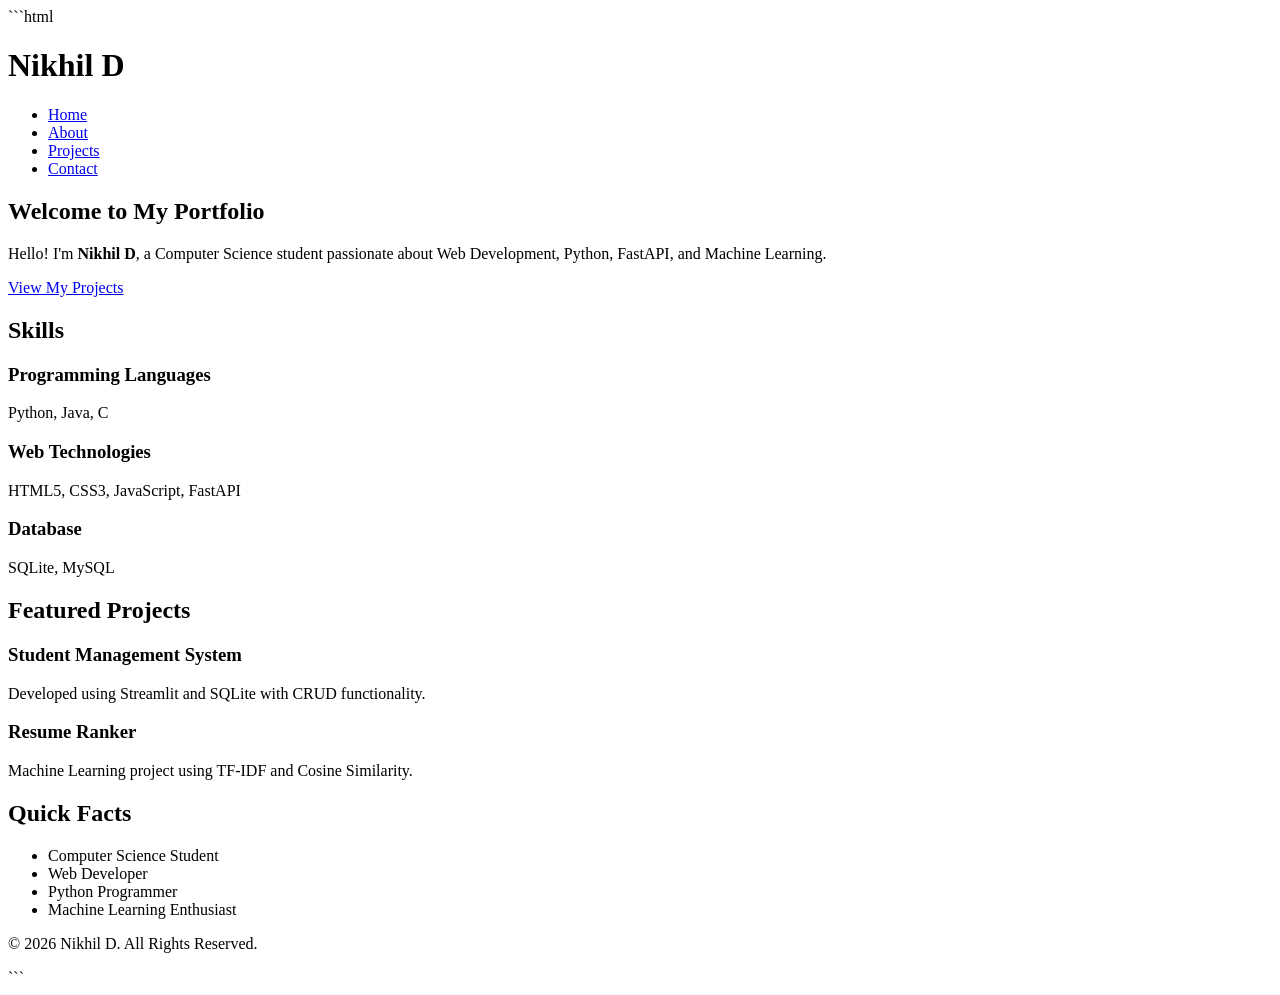
==== index.html @ e244f32e "Add files via upload" ====
```html
<!DOCTYPE html>
<html lang="en">
<head>
    <meta charset="UTF-8">
    <meta name="viewport" content="width=device-width, initial-scale=1.0">
    <meta name="description" content="Nikhil D - Personal Portfolio Website">
    <meta name="keywords" content="Portfolio, Web Developer, HTML5, CSS3, Student">
    <meta name="author" content="Nikhil D">

    <title>Nikhil D | Portfolio</title>

    <link rel="stylesheet" href="css/style.css">
</head>

<body>

<header>
    <h1>Nikhil D</h1>

    <nav aria-label="Main Navigation">
        <ul>
            <li><a href="index.html" aria-current="page">Home</a></li>
            <li><a href="about.html">About</a></li>
            <li><a href="projects.html">Projects</a></li>
            <li><a href="contact.html">Contact</a></li>
        </ul>
    </nav>
</header>

<main>

<section id="hero">
    <h2>Welcome to My Portfolio</h2>

    <p>
        Hello! I'm <strong>Nikhil D</strong>, a Computer Science student passionate
        about Web Development, Python, FastAPI, and Machine Learning.
    </p>

    <a href="projects.html" class="btn">View My Projects</a>
</section>

<section aria-labelledby="skills-heading">

    <h2 id="skills-heading">Skills</h2>

    <article>
        <h3>Programming Languages</h3>
        <p>Python, Java, C</p>
    </article>

    <article>
        <h3>Web Technologies</h3>
        <p>HTML5, CSS3, JavaScript, FastAPI</p>
    </article>

    <article>
        <h3>Database</h3>
        <p>SQLite, MySQL</p>
    </article>

</section>

<section aria-labelledby="featured-projects">

    <h2 id="featured-projects">Featured Projects</h2>

    <article>
        <h3>Student Management System</h3>

        <p>
            Developed using Streamlit and SQLite with CRUD functionality.
        </p>
    </article>

    <article>
        <h3>Resume Ranker</h3>

        <p>
            Machine Learning project using TF-IDF and Cosine Similarity.
        </p>
    </article>

</section>

<aside>

    <h2>Quick Facts</h2>

    <ul>
        <li>Computer Science Student</li>
        <li>Web Developer</li>
        <li>Python Programmer</li>
        <li>Machine Learning Enthusiast</li>
    </ul>

</aside>

</main>

<footer>

    <p>&copy; 2026 Nikhil D. All Rights Reserved.</p>

</footer>

</body>
</html>
```
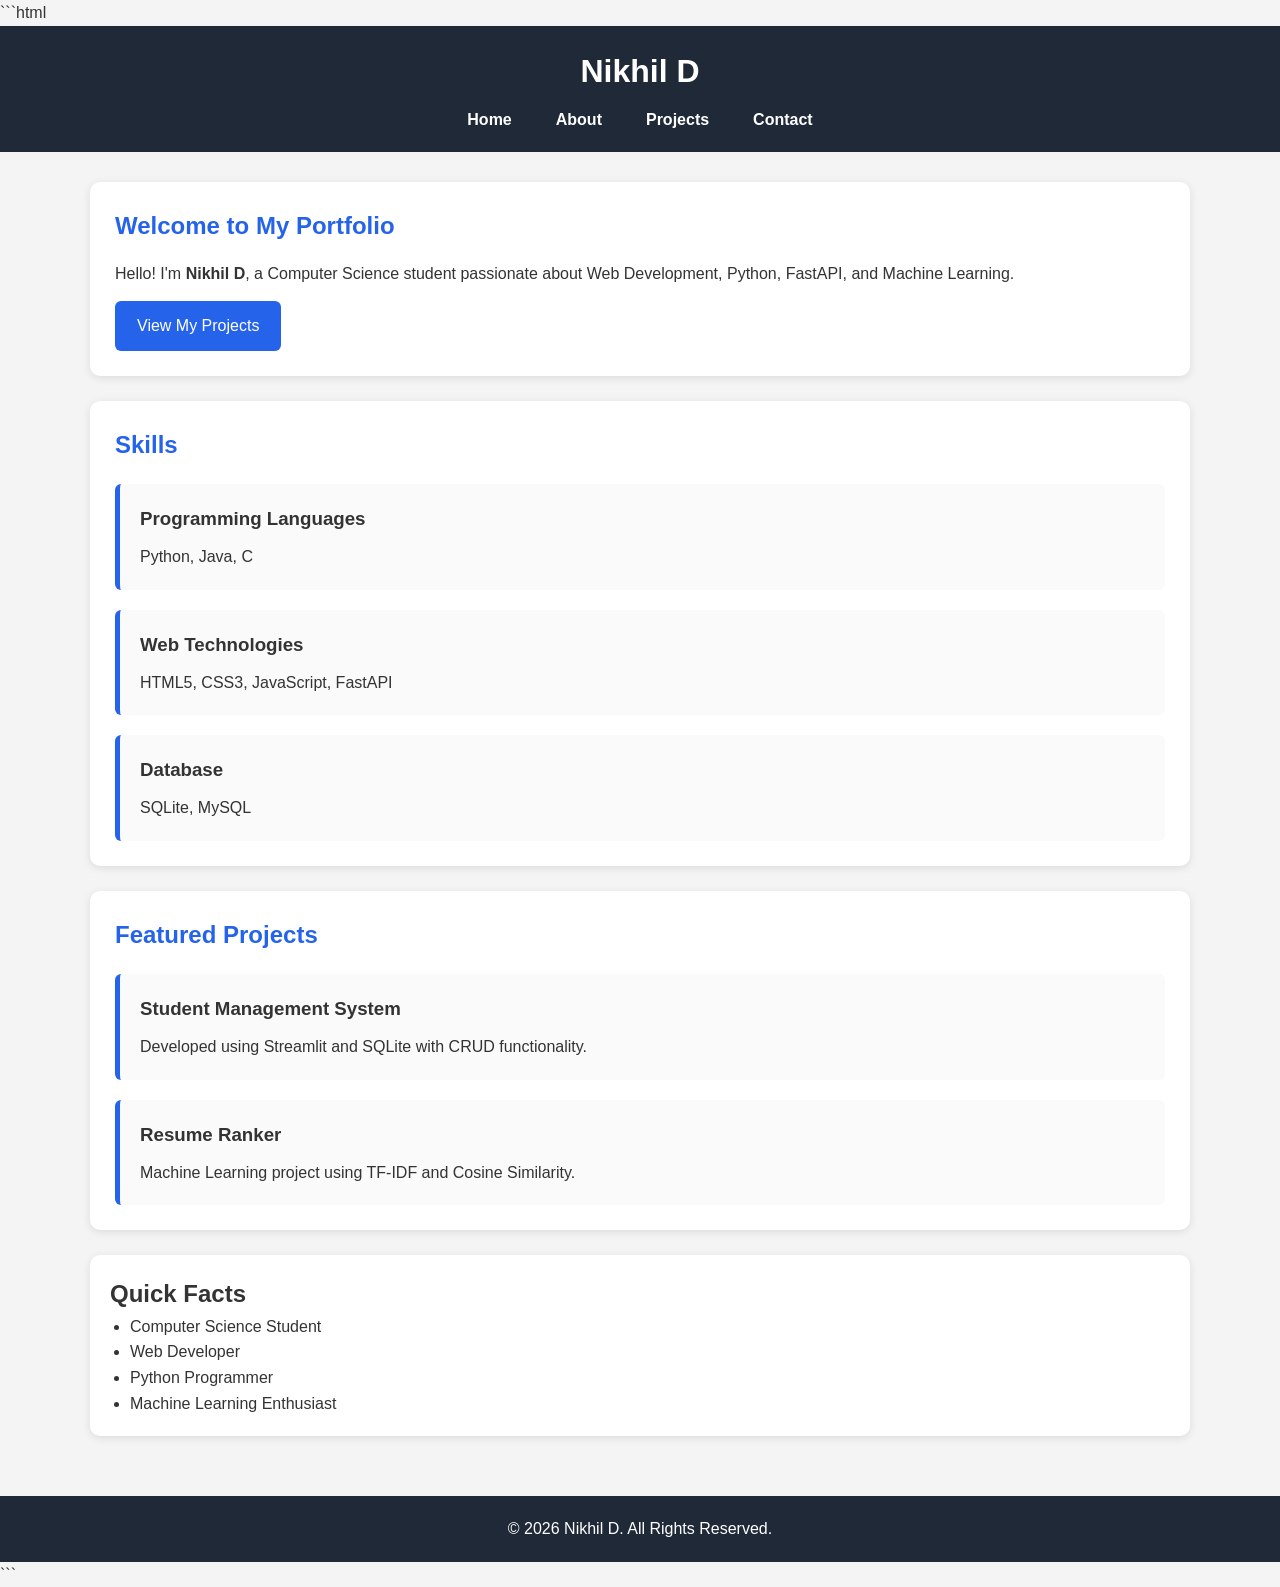
==== commit b5faf617: "Update stylesheet link in index.html" ====
--- a/index.html
+++ b/index.html
@@ -10,7 +10,7 @@
 
     <title>Nikhil D | Portfolio</title>
 
-    <link rel="stylesheet" href="css/style.css">
+    <link rel="stylesheet" href="style.css">
 </head>
 
 <body>
--- a/style.css
+++ b/style.css
@@ -0,0 +1,210 @@
+
+/* Reset */
+
+*{
+    margin:0;
+    padding:0;
+    box-sizing:border-box;
+}
+
+/* Body */
+
+body{
+    font-family:Arial, Helvetica, sans-serif;
+    line-height:1.6;
+    background:#f4f4f4;
+    color:#333;
+}
+
+/* Header */
+
+header{
+    background:#1f2937;
+    color:white;
+    padding:20px;
+    text-align:center;
+}
+
+header h1{
+    margin-bottom:10px;
+}
+
+/* Navigation */
+
+nav ul{
+    display:flex;
+    justify-content:center;
+    list-style:none;
+    gap:20px;
+    flex-wrap:wrap;
+}
+
+nav a{
+    color:white;
+    text-decoration:none;
+    font-weight:bold;
+    padding:8px 12px;
+    border-radius:5px;
+}
+
+nav a:hover,
+nav a:focus{
+    background:#2563eb;
+    outline:none;
+}
+
+/* Main */
+
+main{
+    width:90%;
+    max-width:1100px;
+    margin:auto;
+    padding:30px 0;
+}
+
+/* Sections */
+
+section{
+    background:white;
+    padding:25px;
+    margin-bottom:25px;
+    border-radius:10px;
+    box-shadow:0 2px 8px rgba(0,0,0,0.1);
+}
+
+section h2{
+    margin-bottom:15px;
+    color:#2563eb;
+}
+
+/* Articles */
+
+article{
+    margin-top:20px;
+    padding:20px;
+    border-left:5px solid #2563eb;
+    background:#fafafa;
+    border-radius:6px;
+}
+
+article h3{
+    margin-bottom:10px;
+}
+
+article ul{
+    margin-top:10px;
+    padding-left:20px;
+}
+
+/* Aside */
+
+aside{
+    background:white;
+    padding:20px;
+    border-radius:10px;
+    box-shadow:0 2px 8px rgba(0,0,0,0.1);
+}
+
+aside ul{
+    padding-left:20px;
+}
+
+/* Buttons */
+
+.btn,
+button{
+    display:inline-block;
+    background:#2563eb;
+    color:white;
+    padding:12px 22px;
+    border:none;
+    border-radius:6px;
+    text-decoration:none;
+    cursor:pointer;
+    font-size:16px;
+    margin-top:15px;
+}
+
+.btn:hover,
+button:hover{
+    background:#1d4ed8;
+}
+
+/* Form */
+
+form{
+    margin-top:20px;
+}
+
+form div{
+    margin-bottom:18px;
+}
+
+label{
+    display:block;
+    margin-bottom:8px;
+    font-weight:bold;
+}
+
+input,
+textarea{
+    width:100%;
+    padding:12px;
+    border:1px solid #ccc;
+    border-radius:6px;
+    font-size:16px;
+}
+
+/* Accessibility */
+
+input:focus,
+textarea:focus,
+button:focus,
+a:focus{
+    outline:3px solid #2563eb;
+    outline-offset:2px;
+}
+
+/* Footer */
+
+footer{
+    background:#1f2937;
+    color:white;
+    text-align:center;
+    padding:20px;
+    margin-top:30px;
+}
+
+/* Responsive */
+
+@media (max-width:768px){
+
+nav ul{
+    flex-direction:column;
+    align-items:center;
+}
+
+main{
+    width:95%;
+}
+
+header{
+    padding:15px;
+}
+
+section{
+    padding:20px;
+}
+
+article{
+    padding:15px;
+}
+
+button,
+.btn{
+    width:100%;
+    text-align:center;
+}
+
+}
+
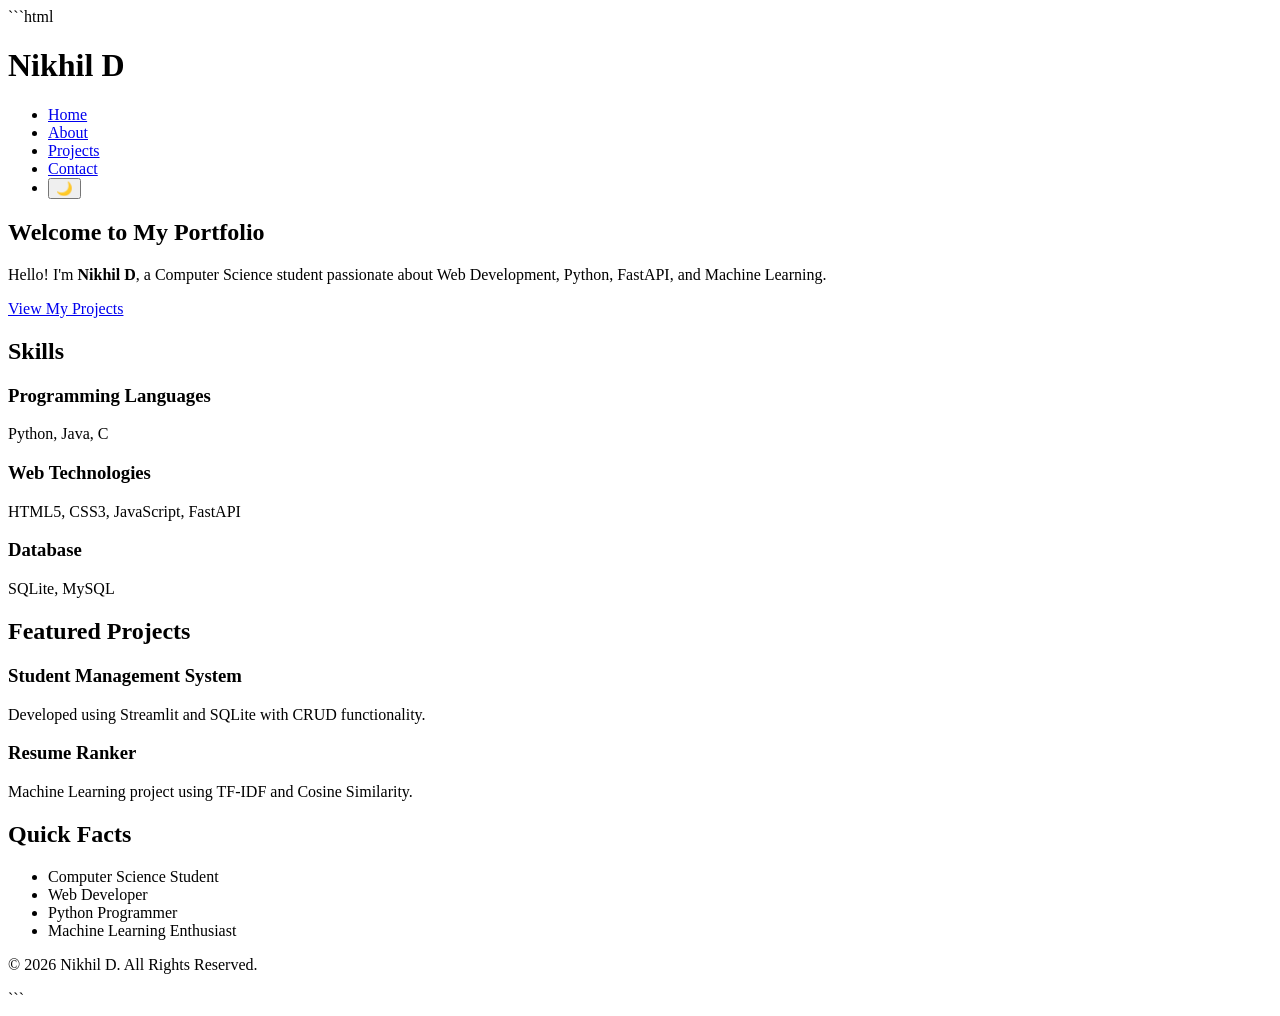
==== commit b72b3b9e: "Update stylesheet path and improve HTML structure" ====
--- a/index.html
+++ b/index.html
@@ -9,102 +9,70 @@
     <meta name="author" content="Nikhil D">
 
     <title>Nikhil D | Portfolio</title>
-
-    <link rel="stylesheet" href="style.css">
+    <link rel="stylesheet" href="css/style.css">
 </head>
-
 <body>
-
 <header>
     <h1>Nikhil D</h1>
-
     <nav aria-label="Main Navigation">
         <ul>
             <li><a href="index.html" aria-current="page">Home</a></li>
             <li><a href="about.html">About</a></li>
             <li><a href="projects.html">Projects</a></li>
             <li><a href="contact.html">Contact</a></li>
+            <li><button id="theme-toggle" type="button" aria-label="Toggle theme">🌙</button></li>
         </ul>
     </nav>
 </header>
-
 <main>
-
-<section id="hero">
-    <h2>Welcome to My Portfolio</h2>
-
+<section id="hero" class="hero" aria-labelledby="hero-heading">
+    <h2 id="hero-heading">Welcome to My Portfolio</h2>
     <p>
         Hello! I'm <strong>Nikhil D</strong>, a Computer Science student passionate
         about Web Development, Python, FastAPI, and Machine Learning.
     </p>
-
     <a href="projects.html" class="btn">View My Projects</a>
 </section>
-
 <section aria-labelledby="skills-heading">
-
     <h2 id="skills-heading">Skills</h2>
-
     <article>
         <h3>Programming Languages</h3>
         <p>Python, Java, C</p>
     </article>
-
     <article>
         <h3>Web Technologies</h3>
         <p>HTML5, CSS3, JavaScript, FastAPI</p>
     </article>
-
     <article>
         <h3>Database</h3>
         <p>SQLite, MySQL</p>
     </article>
-
 </section>
-
-<section aria-labelledby="featured-projects">
-
+<section class="projects" aria-labelledby="featured-projects">
     <h2 id="featured-projects">Featured Projects</h2>
-
     <article>
         <h3>Student Management System</h3>
-
-        <p>
-            Developed using Streamlit and SQLite with CRUD functionality.
-        </p>
+        <p>Developed using Streamlit and SQLite with CRUD functionality.</p>
     </article>
-
     <article>
         <h3>Resume Ranker</h3>
-
-        <p>
-            Machine Learning project using TF-IDF and Cosine Similarity.
-        </p>
+        <p>Machine Learning project using TF-IDF and Cosine Similarity.</p>
     </article>
-
 </section>
-
 <aside>
-
     <h2>Quick Facts</h2>
-
     <ul>
         <li>Computer Science Student</li>
         <li>Web Developer</li>
         <li>Python Programmer</li>
         <li>Machine Learning Enthusiast</li>
     </ul>
-
 </aside>
-
 </main>
-
 <footer>
-
     <p>&copy; 2026 Nikhil D. All Rights Reserved.</p>
-
 </footer>
-
+<script src="js/theme.js"></script>
 </body>
 </html>
 ```
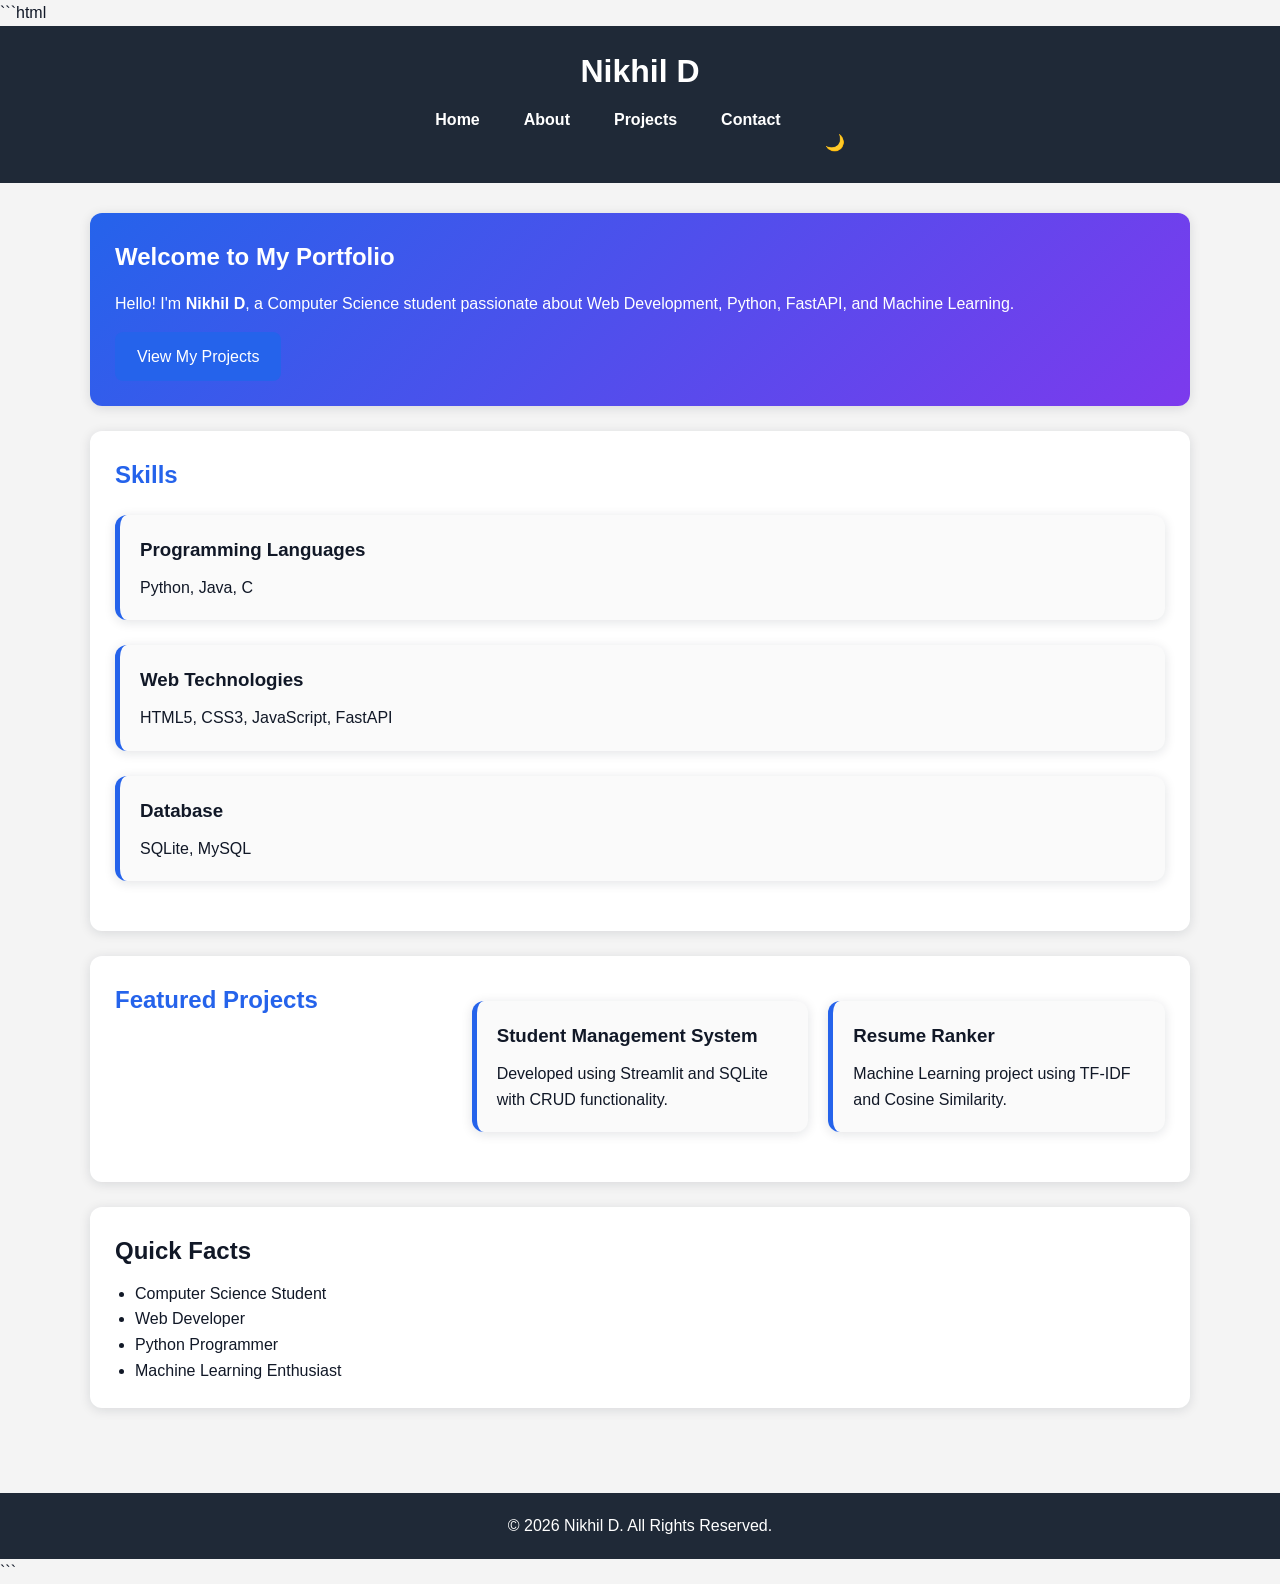
==== commit 8d939fac: "Update stylesheet and script links in index.html" ====
--- a/index.html
+++ b/index.html
@@ -9,7 +9,7 @@
     <meta name="author" content="Nikhil D">
 
     <title>Nikhil D | Portfolio</title>
-    <link rel="stylesheet" href="css/style.css">
+    <link rel="stylesheet" href="style.css">
 </head>
 <body>
 <header>
@@ -72,7 +72,7 @@
 <footer>
     <p>&copy; 2026 Nikhil D. All Rights Reserved.</p>
 </footer>
-<script src="js/theme.js"></script>
+<script src="theme.js"></script>
 </body>
 </html>
 ```
--- a/style.css
+++ b/style.css
@@ -0,0 +1,267 @@
+/* Reset */
+* {
+    margin: 0;
+    padding: 0;
+    box-sizing: border-box;
+}
+
+:root {
+    --bg: #f4f4f4;
+    --text: #111827;
+    --muted: #475569;
+    --primary: #2563eb;
+    --primary-strong: #1d4ed8;
+    --card: #ffffff;
+    --header: #1f2937;
+    --header-text: #ffffff;
+    --shadow: rgba(15, 23, 42, 0.12);
+}
+
+body {
+    font-family: Arial, Helvetica, sans-serif;
+    line-height: 1.6;
+    background: var(--bg);
+    color: var(--text);
+    min-height: 100vh;
+    transition: background-color 250ms ease, color 250ms ease;
+}
+
+body.dark {
+    --bg: #111827;
+    --text: #f8fafc;
+    --muted: #cbd5e1;
+    --card: #1f2937;
+    --header: #111827;
+    --header-text: #ffffff;
+    --shadow: rgba(0, 0, 0, 0.45);
+}
+
+body.dark section,
+body.dark aside,
+body.dark article {
+    background: #181f2e;
+}
+
+body.dark header,
+body.dark footer {
+    background: #111827;
+}
+
+body.dark nav a,
+body.dark nav button {
+    color: #e2e8f0;
+}
+
+body.dark .hero {
+    color: #ffffff;
+}
+
+header {
+    background: var(--header);
+    color: var(--header-text);
+    padding: 20px;
+    text-align: center;
+}
+
+header h1 {
+    margin-bottom: 10px;
+}
+
+nav {
+    display: flex;
+    justify-content: center;
+    align-items: center;
+    flex-wrap: wrap;
+}
+
+nav ul {
+    display: flex;
+    justify-content: center;
+    list-style: none;
+    gap: 14px;
+    flex-wrap: wrap;
+}
+
+nav a,
+nav button {
+    color: var(--header-text);
+    text-decoration: none;
+    font-weight: bold;
+    padding: 10px 14px;
+    border-radius: 6px;
+    border: 1px solid transparent;
+    background: transparent;
+    cursor: pointer;
+}
+
+nav a:hover,
+nav a:focus,
+nav button:hover,
+nav button:focus {
+    background: rgba(255, 255, 255, 0.1);
+    outline: none;
+}
+
+main {
+    width: min(1100px, 90%);
+    margin: auto;
+    padding: 30px 0;
+}
+
+section,
+aside,
+article {
+    background: var(--card);
+    padding: 25px;
+    margin-bottom: 25px;
+    border-radius: 12px;
+    box-shadow: 0 2px 12px var(--shadow);
+}
+
+.hero {
+    background: linear-gradient(135deg, #2563eb 0%, #7c3aed 100%);
+    color: #ffffff;
+}
+
+.hero h2,
+.hero p,
+.hero .btn {
+    color: #ffffff;
+}
+
+.section-title,
+section h2 {
+    margin-bottom: 15px;
+    color: var(--primary);
+}
+
+article {
+    margin-top: 20px;
+    padding: 20px;
+    border-left: 5px solid var(--primary);
+    background: #fafafa;
+}
+
+article h3 {
+    margin-bottom: 10px;
+}
+
+article ul,
+aside ul {
+    margin-top: 10px;
+    padding-left: 20px;
+}
+
+aside ul {
+    padding-left: 20px;
+}
+
+.btn,
+button {
+    display: inline-block;
+    background: var(--primary);
+    color: #ffffff;
+    padding: 12px 22px;
+    border: none;
+    border-radius: 8px;
+    text-decoration: none;
+    cursor: pointer;
+    font-size: 16px;
+    margin-top: 15px;
+}
+
+.btn:hover,
+button:hover {
+    background: var(--primary-strong);
+}
+
+form {
+    margin-top: 20px;
+}
+
+form div {
+    margin-bottom: 18px;
+}
+
+label {
+    display: block;
+    margin-bottom: 8px;
+    font-weight: bold;
+    color: var(--text);
+}
+
+input,
+textarea {
+    width: 100%;
+    padding: 12px;
+    border: 1px solid #cbd5e1;
+    border-radius: 8px;
+    font-size: 16px;
+    background: #ffffff;
+    color: var(--text);
+}
+
+body.dark input,
+body.dark textarea {
+    background: #111827;
+    border-color: #334155;
+    color: var(--text);
+}
+
+input:focus,
+textarea:focus,
+button:focus,
+a:focus {
+    outline: 3px solid var(--primary);
+    outline-offset: 2px;
+}
+
+footer {
+    background: var(--header);
+    color: var(--header-text);
+    text-align: center;
+    padding: 20px;
+    margin-top: 30px;
+}
+
+.projects {
+    display: grid;
+    grid-template-columns: repeat(auto-fit, minmax(280px, 1fr));
+    gap: 20px;
+}
+
+@media (max-width: 768px) {
+    nav {
+        flex-direction: column;
+    }
+
+    nav ul {
+        flex-direction: column;
+        align-items: center;
+    }
+
+    main {
+        width: 95%;
+    }
+
+    header {
+        padding: 15px;
+    }
+
+    section,
+    aside,
+    article {
+        padding: 20px;
+    }
+
+    .projects {
+        grid-template-columns: 1fr;
+    }
+
+    button,
+    .btn {
+        width: 100%;
+        text-align: center;
+    }
+}
+
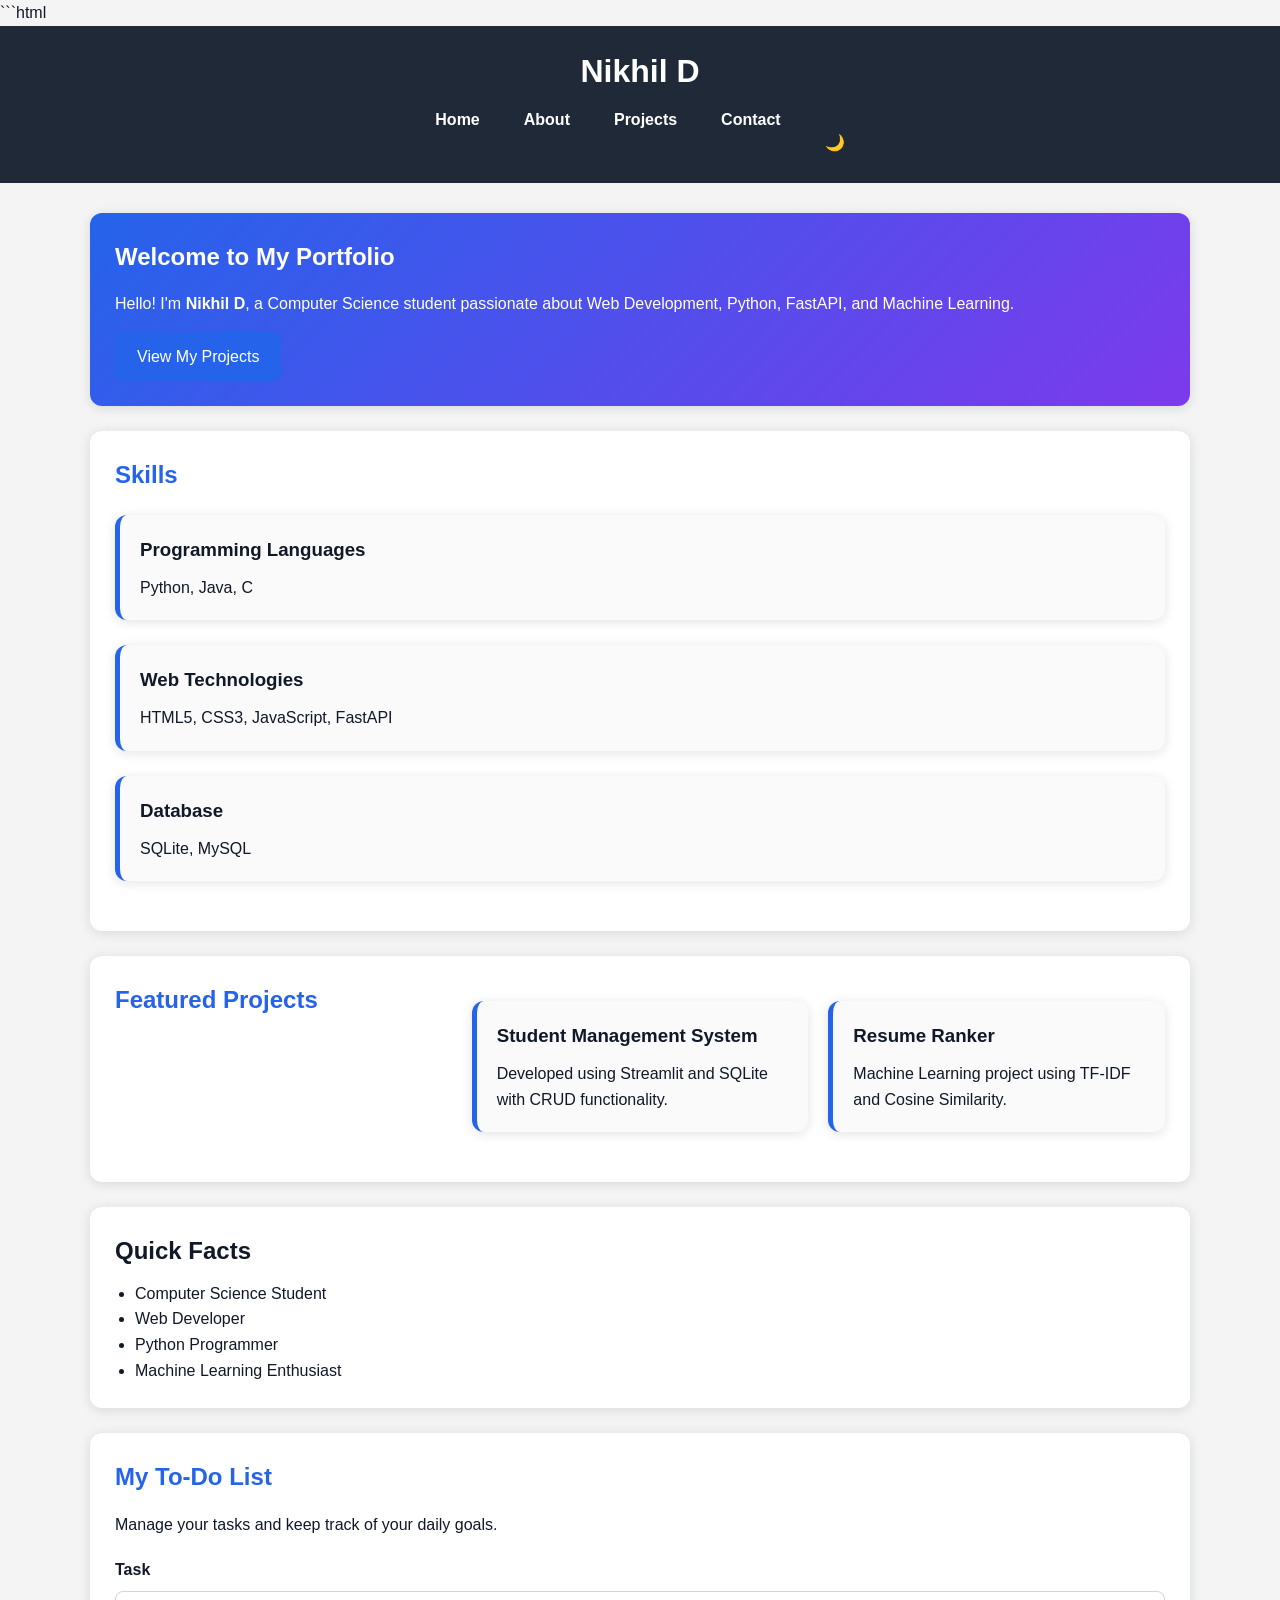
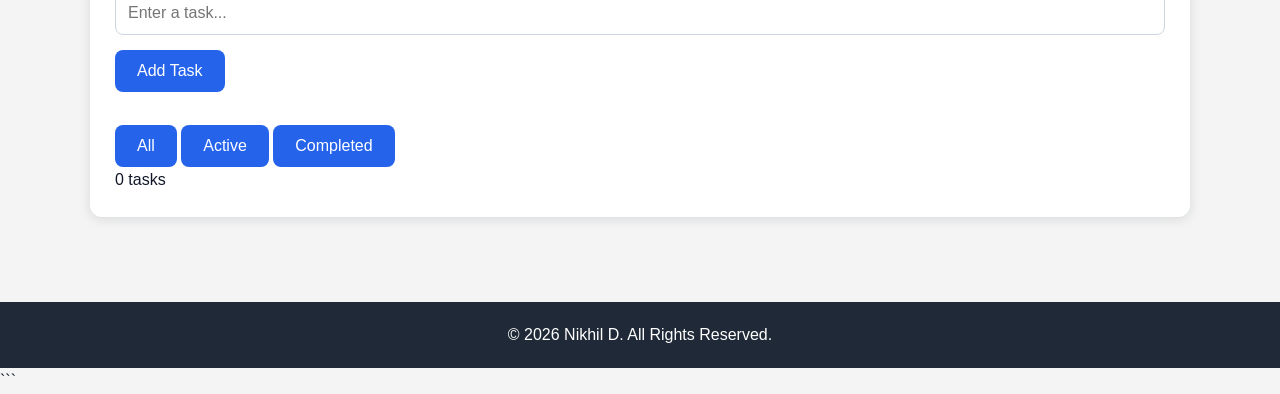
==== commit 2552302a: "Update index.html" ====
--- a/index.html
+++ b/index.html
@@ -68,11 +68,82 @@
         <li>Machine Learning Enthusiast</li>
     </ul>
 </aside>
+    <section id="todo" aria-labelledby="todo-heading">
+
+    <h2 id="todo-heading">My To-Do List</h2>
+
+    <p>
+        Manage your tasks and keep track of your daily goals.
+    </p>
+
+    <form id="todo-form" aria-label="Add a new task">
+
+        <label for="todo-input">Task</label>
+
+        <div class="todo-input-group">
+
+            <input
+                type="text"
+                id="todo-input"
+                name="task"
+                placeholder="Enter a task..."
+                autocomplete="off"
+                required
+            >
+
+            <button type="submit">
+                Add Task
+            </button>
+
+        </div>
+
+    </form>
+
+
+    <div class="todo-filters" aria-label="Task filters">
+
+        <button
+            type="button"
+            class="filter-btn active"
+            data-filter="all">
+            All
+        </button>
+
+        <button
+            type="button"
+            class="filter-btn"
+            data-filter="active">
+            Active
+        </button>
+
+        <button
+            type="button"
+            class="filter-btn"
+            data-filter="completed">
+            Completed
+        </button>
+
+    </div>
+
+
+    <ul
+        id="todo-list"
+        class="todo-list"
+        aria-live="polite">
+    </ul>
+
+
+    <p id="todo-count">
+        0 tasks
+    </p>
+
+</section>
 </main>
 <footer>
     <p>&copy; 2026 Nikhil D. All Rights Reserved.</p>
 </footer>
 <script src="theme.js"></script>
+    <script src="js/todo.js"></script>
 </body>
 </html>
 ```
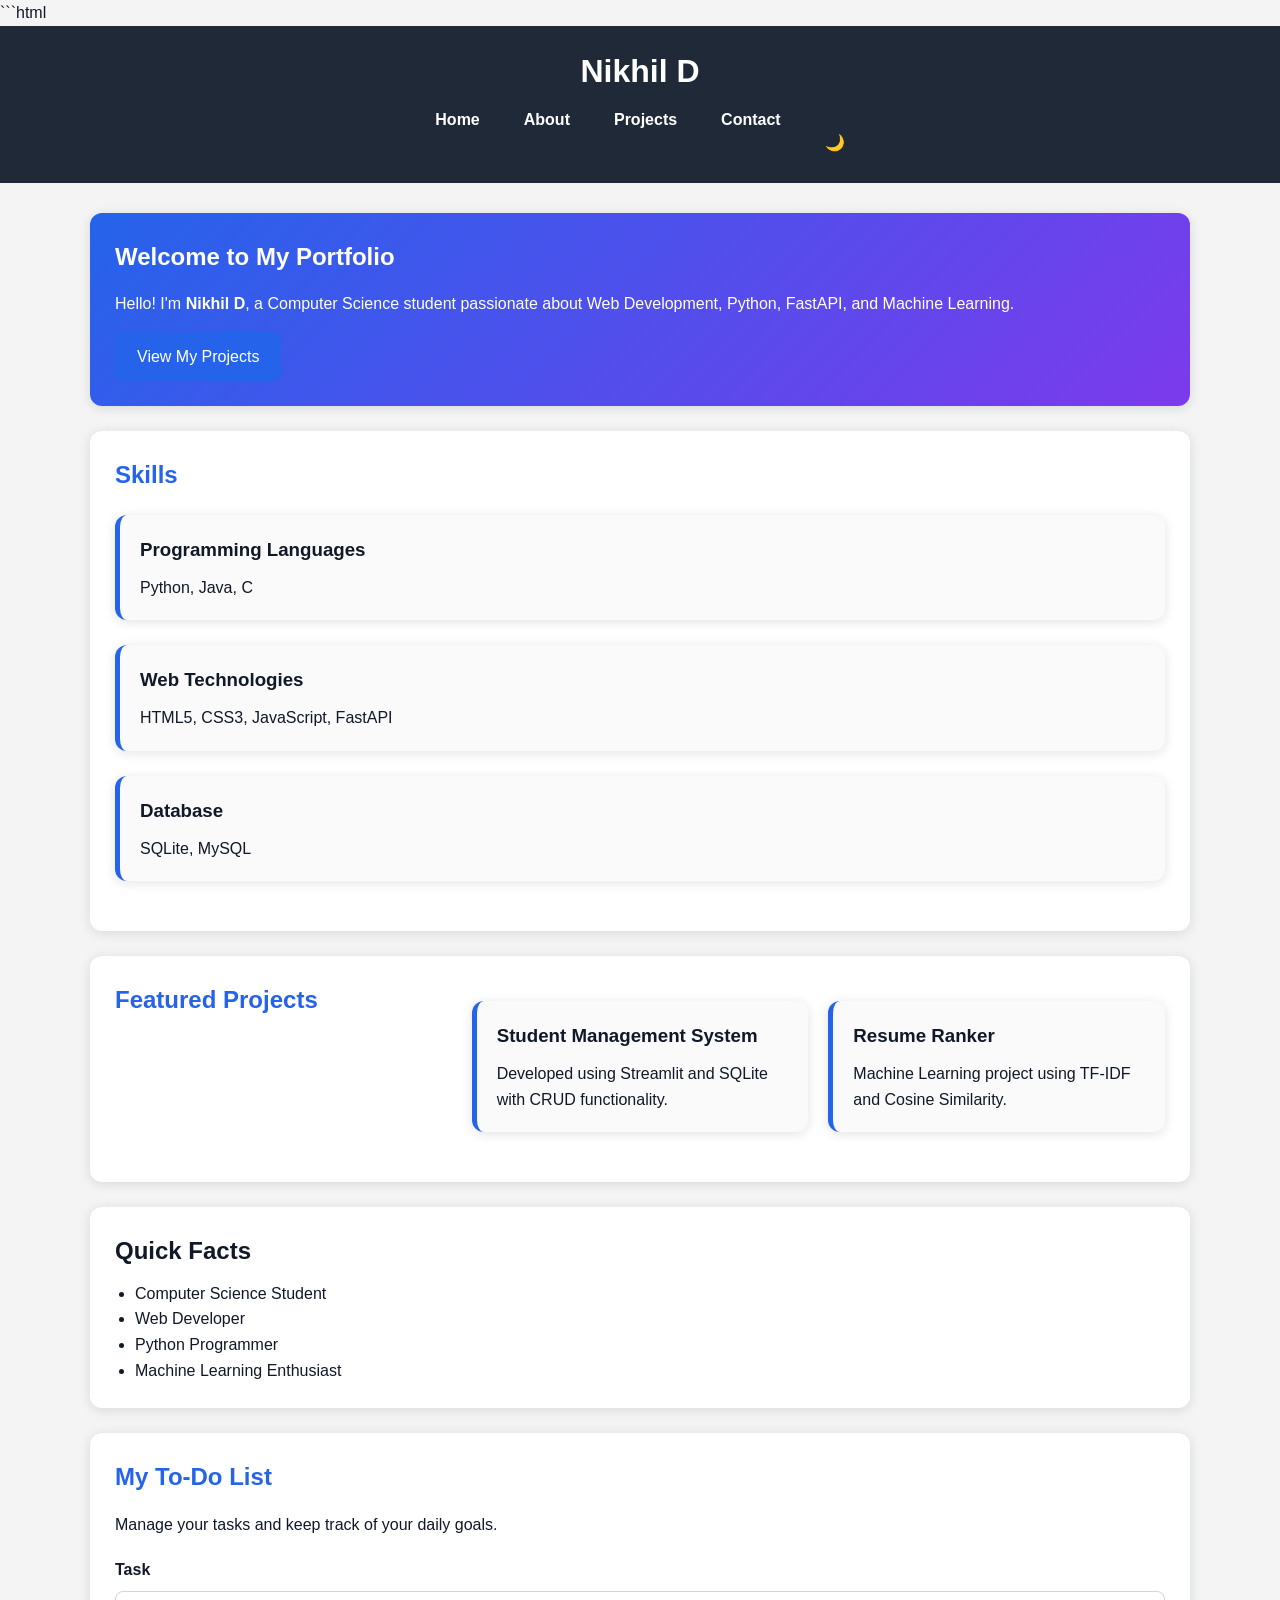
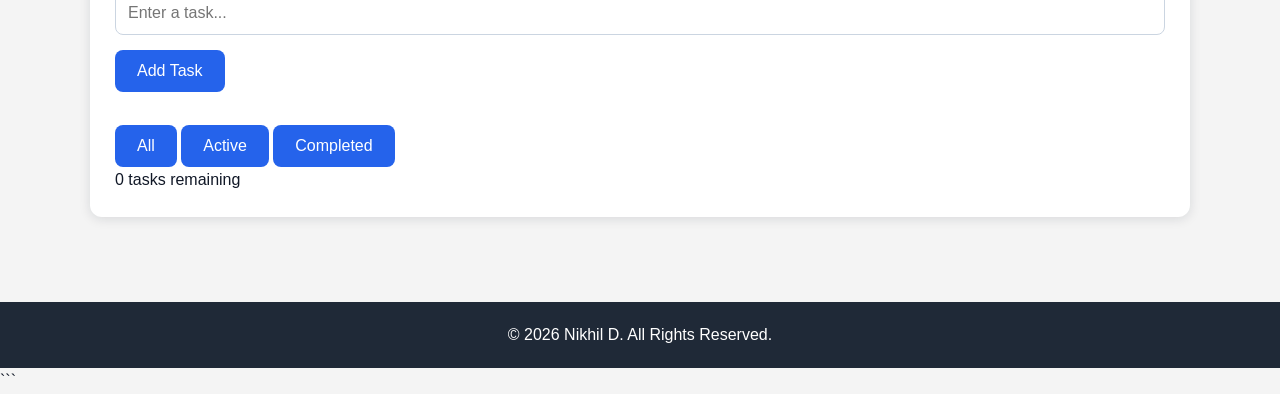
==== commit 4f3de117: "Update script source path for todo.js" ====
--- a/index.html
+++ b/index.html
@@ -143,7 +143,7 @@
     <p>&copy; 2026 Nikhil D. All Rights Reserved.</p>
 </footer>
 <script src="theme.js"></script>
-    <script src="js/todo.js"></script>
+    <script src="todo.js"></script>
 </body>
 </html>
 ```
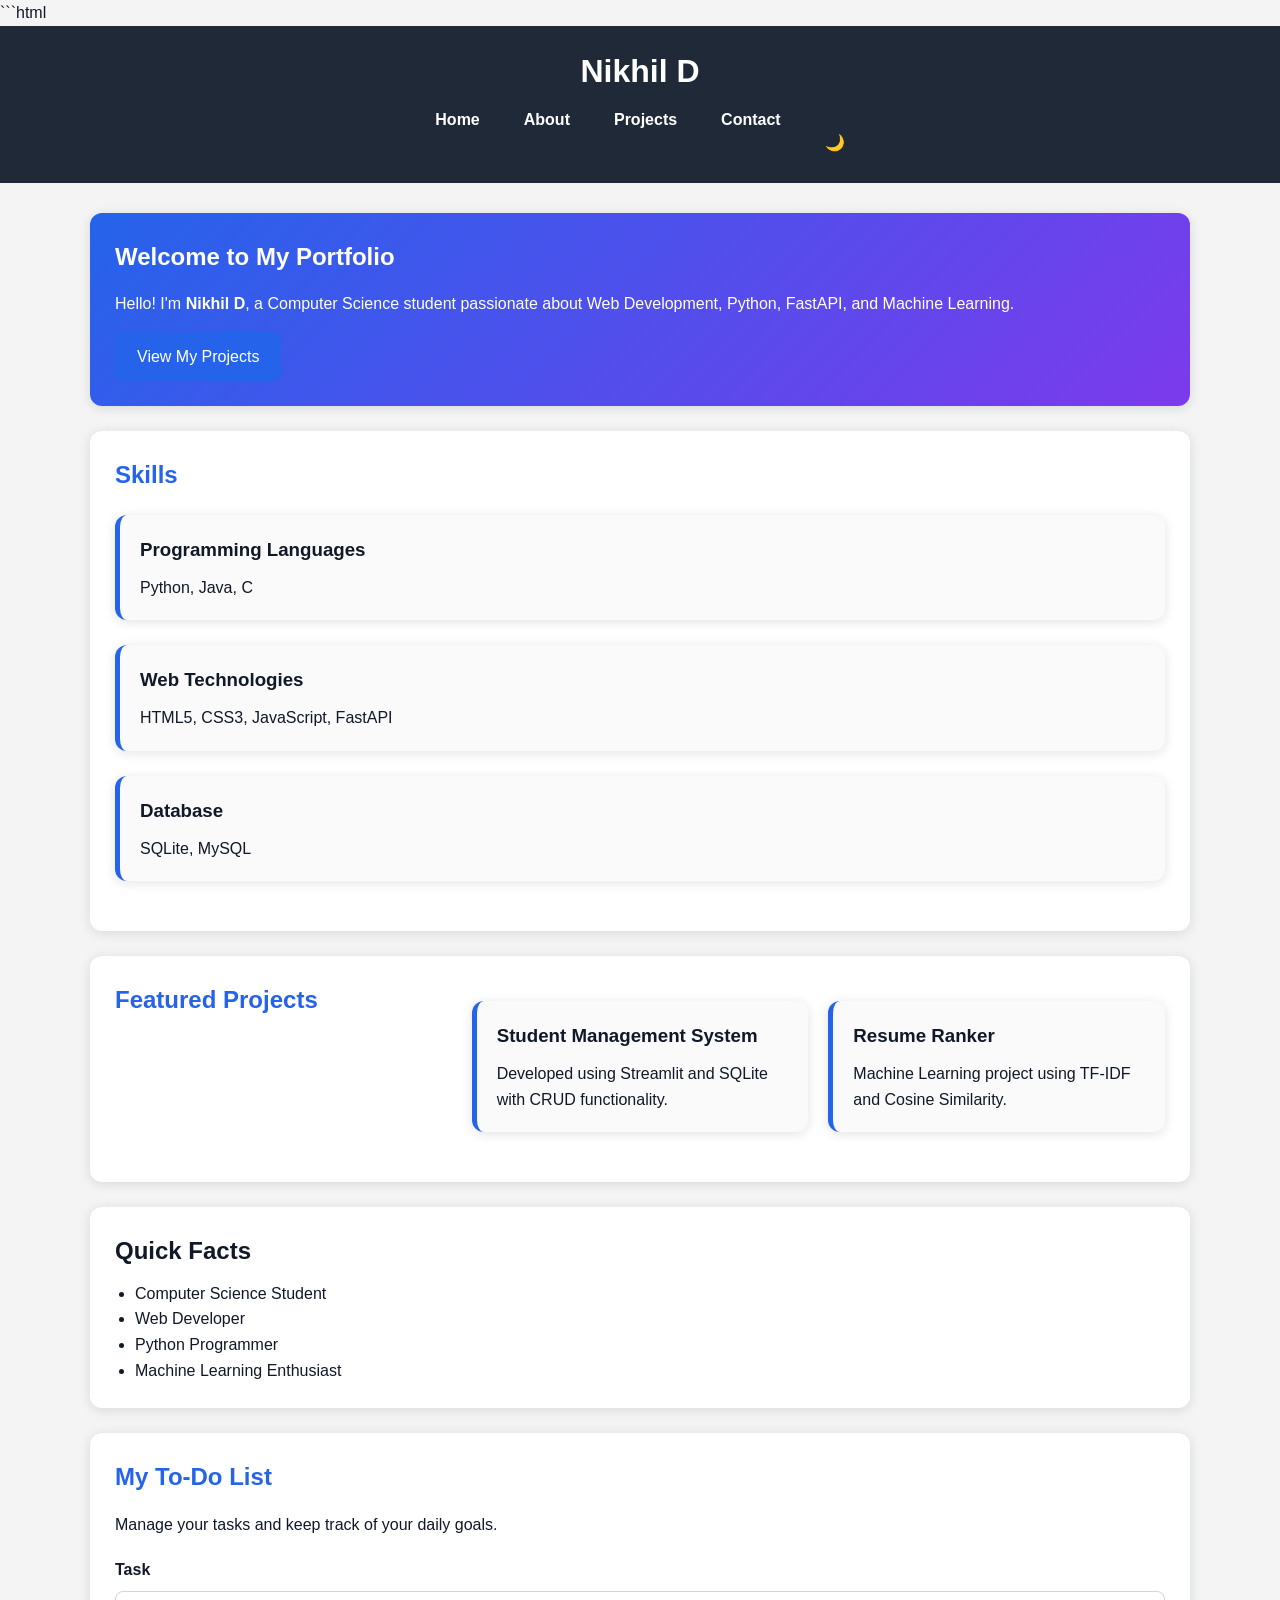
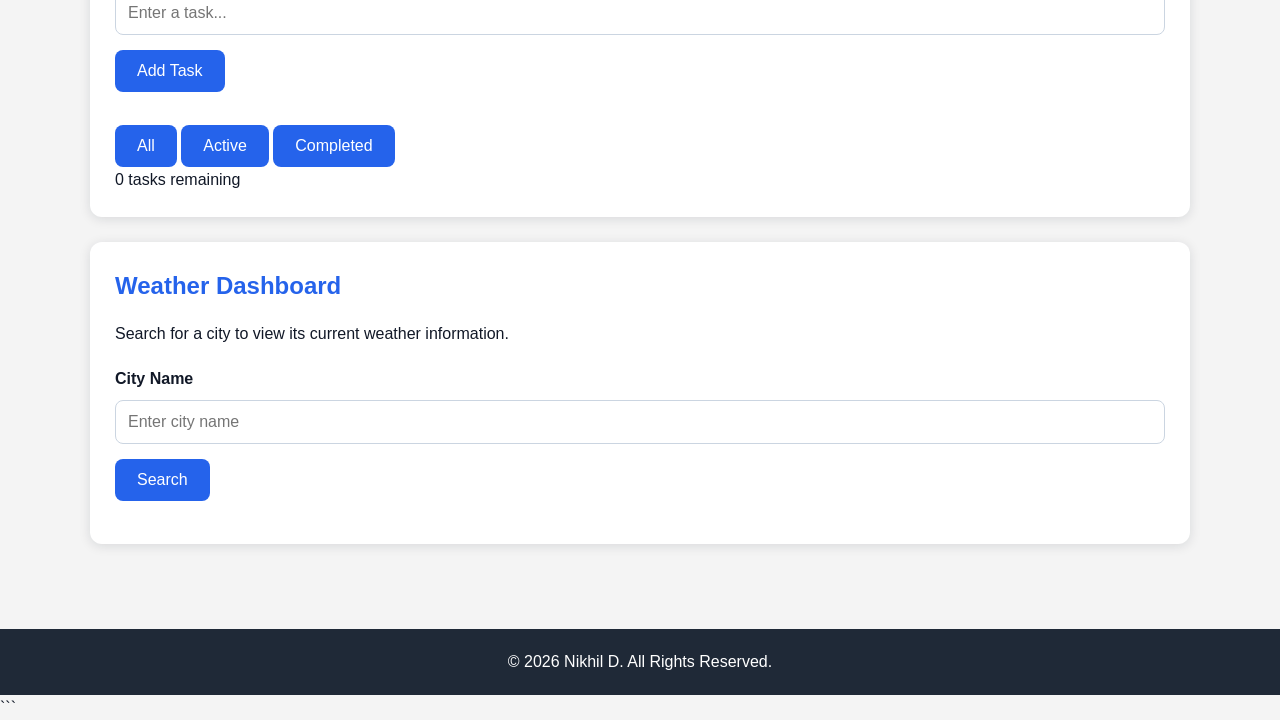
==== commit 7cb5e7fc: "Update index.html" ====
--- a/index.html
+++ b/index.html
@@ -138,12 +138,132 @@
     </p>
 
 </section>
+    <section id="weather" aria-labelledby="weather-heading">
+
+    <h2 id="weather-heading">Weather Dashboard</h2>
+
+    <p>
+        Search for a city to view its current weather information.
+    </p>
+
+    <form id="weather-form" aria-label="Search weather">
+
+        <label for="city-input">City Name</label>
+
+        <div class="weather-search">
+
+            <input
+                type="text"
+                id="city-input"
+                name="city"
+                placeholder="Enter city name"
+                autocomplete="off"
+                required
+            >
+
+            <button type="submit">
+                Search
+            </button>
+
+        </div>
+
+    </form>
+
+
+    <!-- Error message -->
+
+    <p
+        id="weather-error"
+        class="weather-error"
+        role="alert"
+        hidden>
+    </p>
+
+
+    <!-- Loading message -->
+
+    <p
+        id="weather-loading"
+        hidden>
+        Loading weather...
+    </p>
+
+
+    <!-- Weather result -->
+
+    <article
+        id="weather-result"
+        class="weather-result"
+        aria-live="polite"
+        hidden>
+
+        <h3 id="weather-city"></h3>
+
+        <div class="weather-grid">
+
+            <div class="weather-card">
+
+                <span class="weather-label">
+                    Temperature
+                </span>
+
+                <strong id="weather-temperature">
+                    --
+                </strong>
+
+            </div>
+
+
+            <div class="weather-card">
+
+                <span class="weather-label">
+                    Humidity
+                </span>
+
+                <strong id="weather-humidity">
+                    --
+                </strong>
+
+            </div>
+
+
+            <div class="weather-card">
+
+                <span class="weather-label">
+                    Wind Speed
+                </span>
+
+                <strong id="weather-wind">
+                    --
+                </strong>
+
+            </div>
+
+
+            <div class="weather-card">
+
+                <span class="weather-label">
+                    Weather
+                </span>
+
+                <strong id="weather-condition">
+                    --
+                </strong>
+
+            </div>
+
+        </div>
+
+    </article>
+
+</section>
 </main>
 <footer>
     <p>&copy; 2026 Nikhil D. All Rights Reserved.</p>
 </footer>
 <script src="theme.js"></script>
     <script src="todo.js"></script>
+    <script src="js/weather.js"></script>
 </body>
 </html>
 ```
